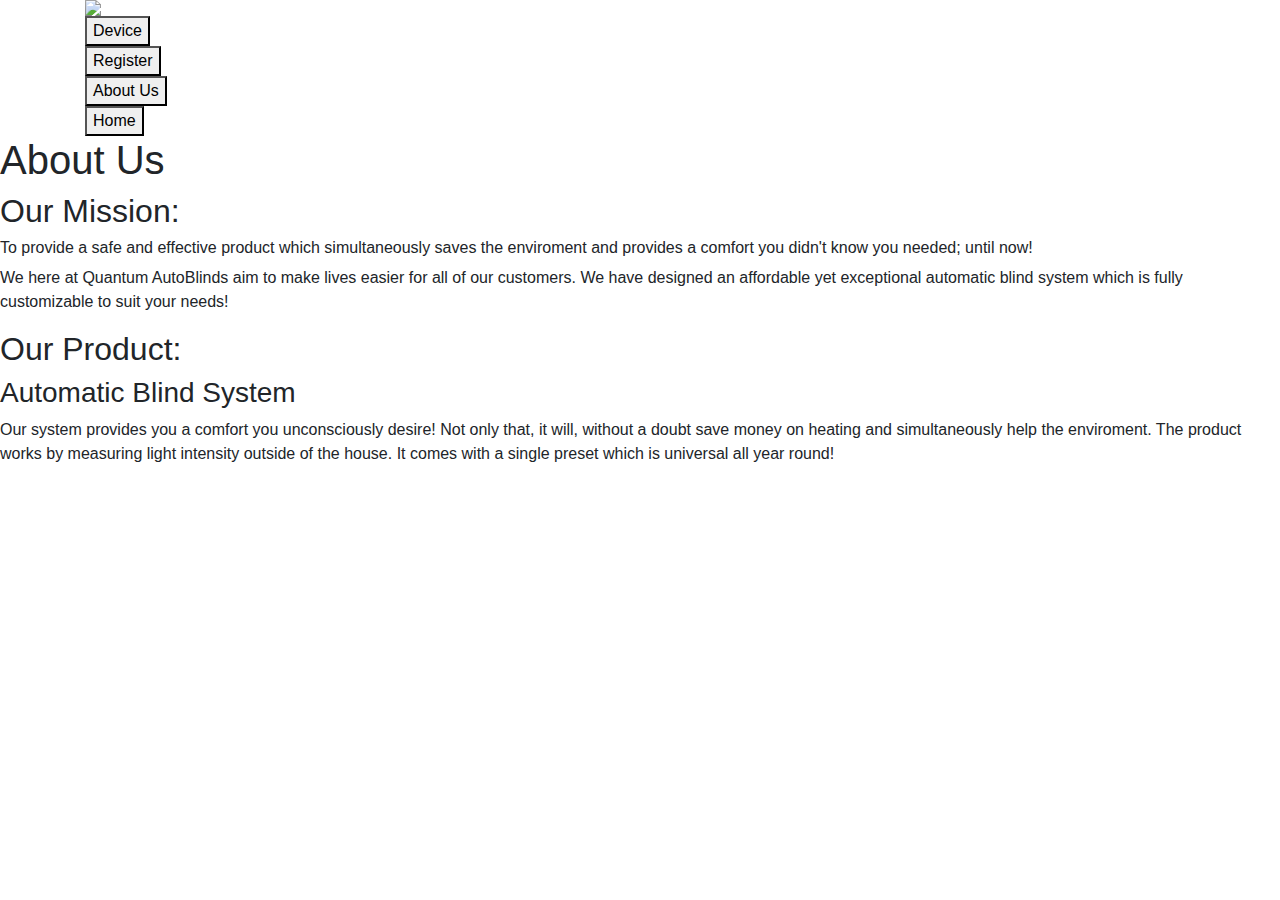
==== about_us.html @ 07923ddf "Create about_us.html" ====
<html>
  <head>
    <title>
      QuantumAutoBlinds
    </title>
    <link rel="stylesheet" href="style.css"/>
    <link rel="stylesheet" href="https://stackpath.bootstrapcdn.com/font-awesome/4.7.0/css/font-awesome.min.css"/>
    <meta name="viewport" content="width=device-width, initial-scale=1.0"/>
    <link rel="stylesheet" href="https://stackpath.bootstrapcdn.com/bootstrap/4.5.2/css/bootstrap.min.css"/>
  </head>
  <body>
    <section class="header">
      <div class="container">
        <img src="banner1.png" id ="center-image"/>
				<div>
          <a href="device.html">
            <button type="button" class="button-btn" >Device</button>
          </a>
        </div>
				<div>
          <a href="register.html">
            <button type="button" class="button-btn"	>Register</button>
          </a>
        </div>
        <div>
          <a href="about_us.html">
            <button type="button" class="button-btn" >About Us</button>
          </a>
        </div>
        <div>
          <a href="index.html">
            <button type="button" class="button-btn" >Home</button>
          </a>
        </div>
      </div>
      <h1>About Us</h1>
      <h2>Our Mission:</h2>
      <h6>To provide a safe and effective product which simultaneously saves the enviroment and provides a comfort you didn't know you needed; until now!</h6>
      <p>We here at Quantum AutoBlinds aim to make lives easier for all of our customers. We have designed an affordable yet exceptional automatic blind system which is fully customizable to suit your needs!  </p>
      <h2>Our Product:</h2>
      <h3>Automatic Blind System</h3>
      <p>Our system provides you a comfort you unconsciously desire! Not only that, it will, without a doubt save money on heating and simultaneously help the enviroment. The product works by measuring light intensity outside of the house. It comes with a single preset which is universal all year round! </p>
    </section>
  </body>
</html>
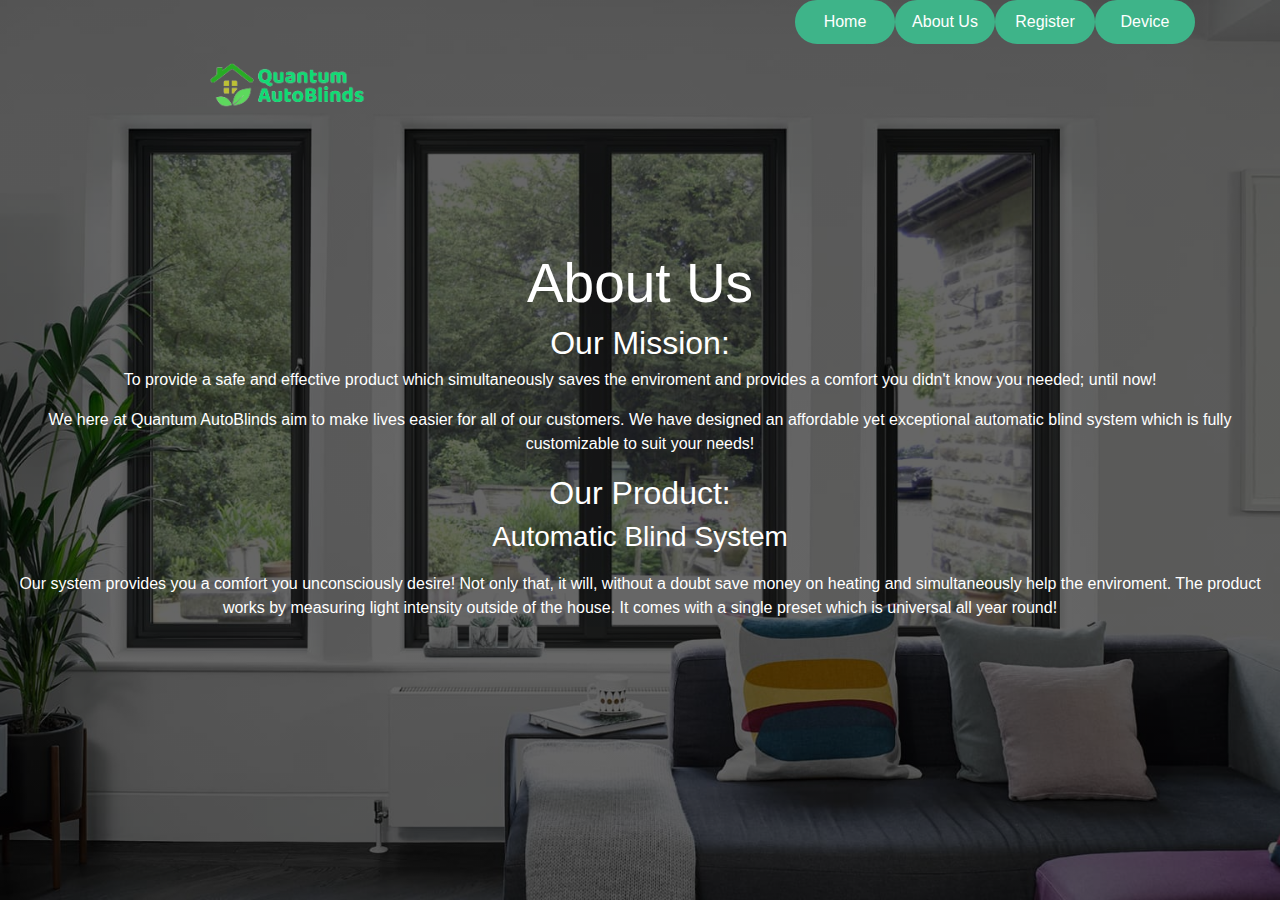
==== commit 47afda3e: "added assets folder" ====
--- a/about_us.html
+++ b/about_us.html
@@ -11,7 +11,7 @@
   <body>
     <section class="header">
       <div class="container">
-        <img src="banner1.png" id ="center-image"/>
+        <img src="assets/banner1.png" id ="center-image"/>
 				<div>
           <a href="device.html">
             <button type="button" class="button-btn" >Device</button>
--- a/style.css
+++ b/style.css
@@ -0,0 +1,332 @@
+*
+{
+  padding: 0;
+  margin: 0;
+}
+
+.header
+{
+  height: 100%;
+  background-image: linear-gradient(rgba(0,0,0,0.6),rgba(0,0,0,0.6)),url(assets/window.png);
+  background-size: cover;
+  background-position: center;
+  background-attachment: fixed;
+  padding-bottom: 20px;
+  text-align: center;
+  color: #fff;
+}
+
+.header img
+{
+  width: 170px; 
+  margin: 0 10%;
+  float: left;
+  background: transparent;
+}
+
+.header h1
+{
+  padding-top: 250px;
+  padding-bottom: 0;
+  font-size: 55px;
+}
+
+.header p
+{
+  margin: 18px 0; 
+}
+.button-btn
+{
+  width: 100px;
+  padding: 8px 0;
+  outline: none !important;
+  border: 2px solid #3EB489;
+  border-radius: 80px;
+  background: #3EB489;
+  color: #fff;
+  float: right;
+	cursor: pointer;
+}
+
+.form-control
+{
+  border: 0 !important;
+  border-radius: 30px !important;
+  margin: 2px;
+  box-shadow: none !important;
+}
+
+.input-group
+{
+  width: 90%!important;
+  max-width: 500px;
+  border-radius: 30px;
+  background: #fff;
+  margin: auto;
+  padding: 2px;
+}
+
+.input-group-text
+{
+  width: 100px;
+  background-image: linear-gradient(#00ff7e,#1f3d90);
+  border: 0 !important;
+  color: #fff !important;
+  padding: 0 25px !important;
+  border-radius: 30px !important;
+  box-shadow: none !important;
+}
+
+/*features*/
+
+.features
+{
+  padding: 5% 5%;
+}
+
+.features h1 {
+  width: 100%;
+  text-align: center;
+  padding-bottom: 0 10%; 
+  padding-left: 0%;
+	font-family: Trattatello, fantasy;
+	
+}
+
+.feature-img img
+{
+  width: 100%;
+  position: relative;
+  margin:auto;
+  display: block;
+}
+
+
+.features .fa
+{
+  font-size: 15px;
+  color: #ff5722;
+}
+
+.feature-details h4
+{ 
+  font-weight: 600;
+  margin-top: 5%;
+  margin-left: auto;
+  margin-right: auto;
+}
+.features feature-details{
+  padding-right: 100%;
+}
+.price
+{
+  width: 50px;
+  height: 50px;
+  background: #ff5722;
+  color: #fff;
+  font-weight: 600;
+  border-radius: 50%;
+  padding: 12px;
+  box-shadow: 0 0 10px 1px rgba(37,73,214,0.18);
+  position: absolute;
+  left: 20px;
+  bottom: -25px;
+}
+
+.font
+{
+  display: block;
+  font-size: 15px;
+  font-family: cursive;
+}
+
+.rating
+{
+  float: right;
+  bottom: -1px;
+  right: auto;
+  top:auto;
+  position: absolute;
+  bottom: 18%;
+  left: 90%;
+  
+  
+}
+
+.feature-box
+{
+  box-shadow: 0 0 10px 1px rgba(37,73,214,0.18);
+  margin-bottom: 30px;
+  position: relative;
+  margin-left: auto;
+  margin-right: auto;
+}
+/*gallery*/
+.gallery h1{
+	text-align: center;
+	font-family: Trattatello, fantasy;
+}
+.gallery
+{
+  padding: 100px 100px;
+  background: #efefef;
+  
+}
+
+.gallery-box img
+{
+  width: 100%;
+  height: 100%;
+  border-radius: 10px;
+  cursor: pointer;
+  transition: 1s;
+}
+
+.gallery-box img:hover
+{
+  transform: scale(1.1);
+}
+
+.gallery-box h4
+{
+  display: block;
+  color: #fff;
+  text-shadow: -2px 2px 2px #000;
+  font-weight: 600;
+  font-size: 25px;
+  position: absolute;
+  top: 50%;
+  left: 50%;
+  transform: translate(-50%,-50%);
+}
+
+.gallery-box
+{
+  position: relative;
+  margin-bottom: 30px;
+}
+/*pre-order*/
+.banner
+{
+  height: 80%;
+  background-image: url(assets/background_image.jfif);
+  background-position: center;
+  background-size: cover;
+  background-attachment: fixed;
+  padding: 14%;
+}
+
+.banner-highlights
+{
+  padding: 70px 0;
+  background: rgba(0,0,0,0.7);
+  text-align: center;
+  color: #fff;
+}
+
+.booking-btn
+{
+  width: 120px;
+  padding: 8px 0;
+  outline: none !important;
+  border: 2px solid #fff;
+  border-radius: 80px;
+  background: transparent;
+  color: #fff;
+  margin-top: 20px;
+}
+/*user_reviews*/
+.users-feedback
+{
+  padding: 100px 0;
+}
+.users-feedback h1{
+	text-align: center;
+	font-family: Trattatello, fantasy;
+}
+.user-review
+{
+  text-align: center;
+  box-shadow: 0 0 10px 0 rgba(0,0,100,0.2);
+  padding-bottom: 50px;
+}
+
+.user-review p
+{
+  padding: 50px 10px 10px 10px;
+}
+
+.users-feedback img
+{
+  width: 15%;
+  height: 15%;
+  border-radius: 50%;
+  position: relative;
+  margin: -30px 0 20px 40%;
+}
+
+.user-review p::before
+{
+  content: '\201d';
+  display: block;
+  position: absolute;
+  font-size: 100px;
+  color: #6495ed;
+  font-family: sans-serif;
+  left: 44%;
+  top: -20px;
+}
+/*footer*/
+.footer
+{
+  padding: 100px 20px 15px;
+  background-image: linear-gradient(#5e5c5c,#9dc5c3);
+  color: #fff;
+}
+
+.footer-logo
+{
+  width: 150px;
+  margin-top: 15px;
+  margin-bottom: 15px;
+}
+
+.footer h4
+{
+  text-align: left;
+  margin-top: 15px;
+  margin-bottom: 25px;
+}
+
+.footer p
+{
+  font-size: 12px;
+  text-align: justify;
+  padding-right: 35px;
+}
+
+.footer .row .fa
+{   
+  padding-right: 20px;
+  font-size: 15px;
+}
+
+.footer hr
+{
+  margin-top: 10px;
+  background: #efefef;
+
+}
+
+
+
+.fa-heart
+{
+  margin: 0 5px;
+  color: #f44336;
+}
+
+.footer .copyright
+{
+  text-align: center;
+}
